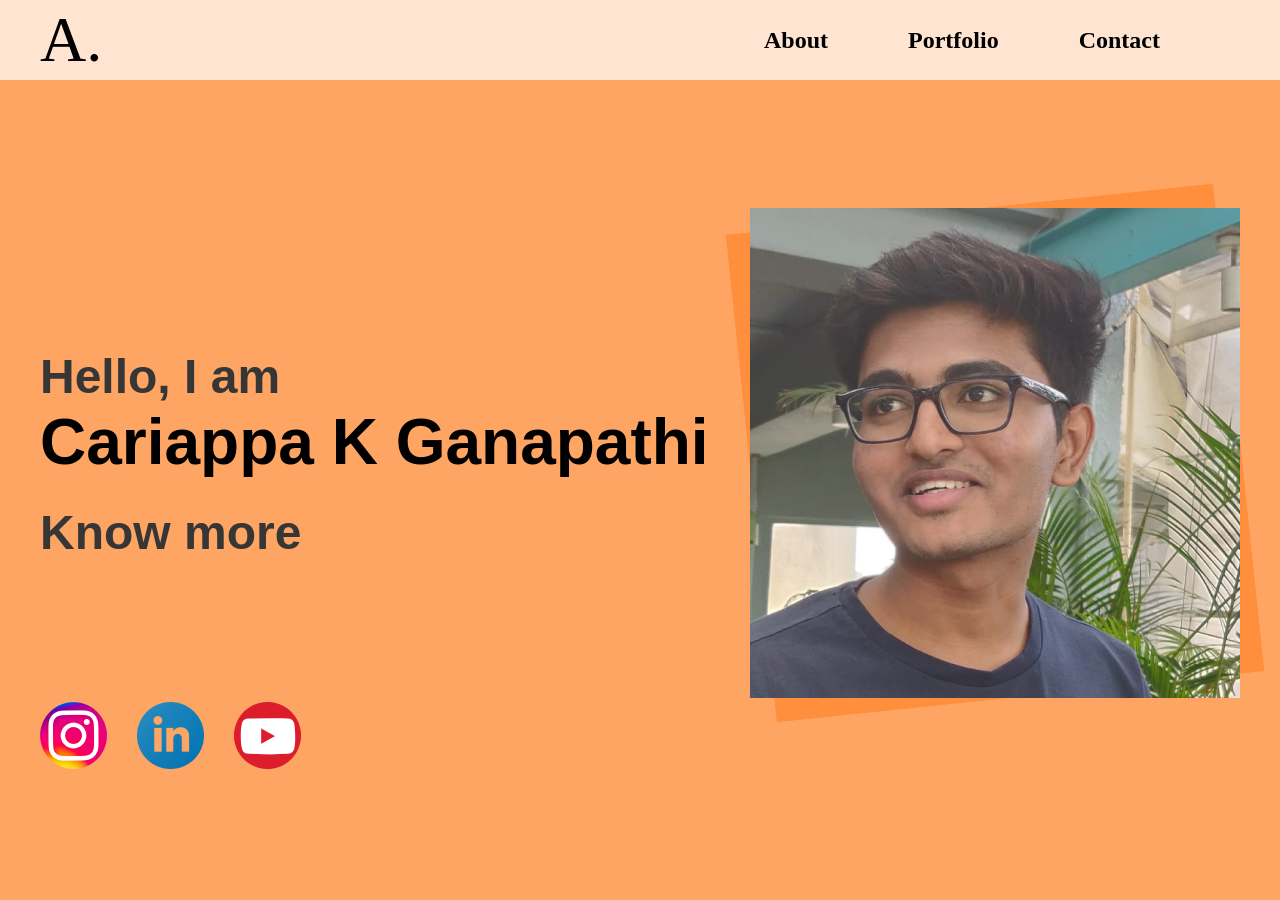
==== index.html @ e081bc20 "Initial Commit" ====
<!DOCTYPE html>
<html>
<head>
	<title>Cariappa K Ganapathi</title>
	<link rel="stylesheet" href="style.css">
</head>
<body>
	<div class = "nav-container">
		<div class = "wrapper">
			<nav>
				<div class = "logo">
					A.
				</div>
				<ul class = "nav-items">
					<li>
						<a href = "#">About</a>
					</li>
					<li>
						<a href = "#">Portfolio</a>
					</li>
					<li>
						<a href = "#">Contact</a>
					</li>
				</ul>
			</nav>
		</div>
	</div>
	<div class="header-container">
		<div class = "wrapper">
			<header>
				<div class = "hero-content">
					<h3>Hello, I am</h3>
					<h1>Cariappa K Ganapathi</h1>
					<h3>Know more</h3>
				</div>
				<div class = "hero-image">
					<div class = "photo-bg"></div>
					<img src = "images/ProfilePic.png" alt = "Profile Picture">
			</header>
			<div class = "social-icons">
				<a href="https://www.instagram.com/trademythbuster/" target="_blank">
					<img src="images/insta-icon.png">
				</a>
				<a href="https://www.linkedin.com/in/cariappa-k-ganapathi/" target="_blank">
					<img src="images/linkedIn-icon.png">
				</a>
				<a href="https://www.youtube.com/channel/UCdODjqKF5gcRopP3nTcF-KQ" target="_blank">
					<img src="images/youtube-icon.png">
				</a>
			</div>
		</div>
	</div>
</body>
</html>
---- style.css ----
* {
	box-sizing: border-box;
	margin: 0;
}

body{
	font-family: "Roboto",sans-serif;
	background: #FFA563;
}

/* Navigation */
.nav-container{
	background: #FFE4D1;
	box-shadow: 0px 7px 5px -1px rgba(0, 0, 0, 0.25);
	height: 80px;
}

.wrapper{
	width:1200px;
	margin: 0 auto;
}

nav{
	display:flex;
	align-items: center;
	justify-content: space-between;
	height:80px;
}

nav ul{
	display:flex;
}

nav .logo{
	font-family:Roboto;
	font-style: normal;
	font-weight: normal;
	font-size: 64px;
	color: #000000;
}

.nav-items li{
	list-style: none;
	margin-right: 80px;

}

.nav-items li a{
	font-family: Roboto;
	font-style: normal;
	font-weight: 900;
	font-size: 24px;
	color: #000000;
	text-decoration: none;
}

/* Header */

.header-container{
	background: #FFA563;
/*	background-image:url("images/background-shape.svg");
	background-repeat:no-repeat;
	background-position:bottom;
	background-size: contain;*/
	height: calc(100vh - 80px);
	display:flex;
	align-items: center;
}

header{
	display: flex;
	align-items: center;
	justify-content: space-between;
}

header h3{
	font-weight: 900;
	font-size: 48px;
	line-height: 56px;

	color: #363636;
}

header h1{
	font-weight: 900;
	font-size: 64px;
	line-height: 75px;
	margin-bottom: 25px;

	color: #000000;
}

/* Social Icons*/
.social-icons{
	display: flex;
	align-items: center;
}

.social-icons a{
	margin:0 15px;
	transition: 300ms;
}

.social-icons a:nth-of-type(1){
	margin-left: 0;
}

.social-icons a:hover{
	transform: translateY(-10px);
}
/* Hero Image*/
header .hero-image{
	position:relative;
}

header .hero-image img{
	transition: 300ms;
	position: relative;
	z-index: 100;
}

header .hero-image img:hover{
	transform: rotate(-6deg);
}

header .hero-image .photo-bg{
	position: absolute;
	width: 490px;
	height: 490px;
	left: 0px;
	top: 0px;

	background: #FF8E3D;
	transform: rotate(-6deg);
}
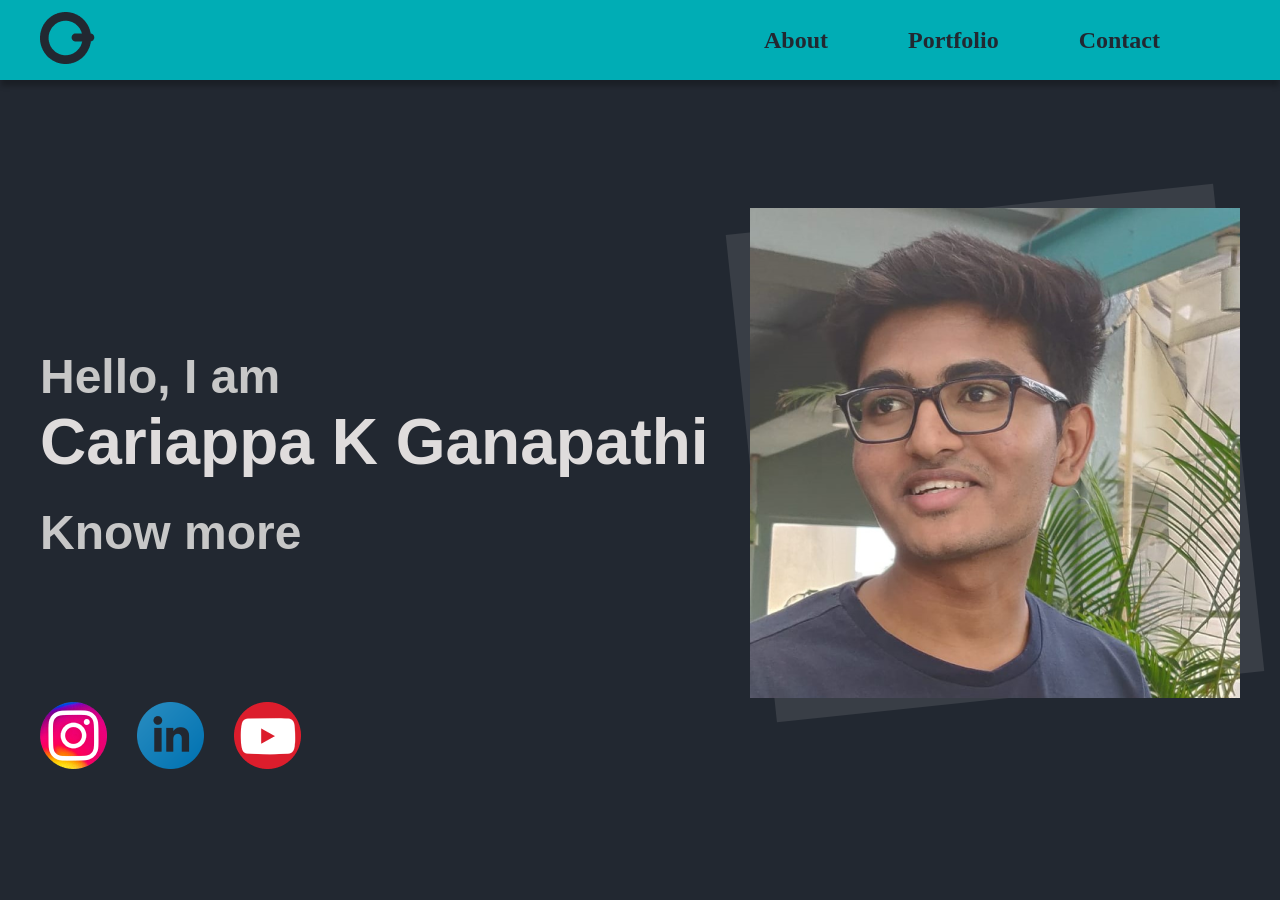
==== commit 48629e28: "Add files via upload Dark Theme" ====
--- a/index.html
+++ b/index.html
@@ -1,54 +1,54 @@
-<!DOCTYPE html>
-<html>
-<head>
-	<title>Cariappa K Ganapathi</title>
-	<link rel="stylesheet" href="style.css">
-</head>
-<body>
-	<div class = "nav-container">
-		<div class = "wrapper">
-			<nav>
-				<div class = "logo">
-					A.
-				</div>
-				<ul class = "nav-items">
-					<li>
-						<a href = "#">About</a>
-					</li>
-					<li>
-						<a href = "#">Portfolio</a>
-					</li>
-					<li>
-						<a href = "#">Contact</a>
-					</li>
-				</ul>
-			</nav>
-		</div>
-	</div>
-	<div class="header-container">
-		<div class = "wrapper">
-			<header>
-				<div class = "hero-content">
-					<h3>Hello, I am</h3>
-					<h1>Cariappa K Ganapathi</h1>
-					<h3>Know more</h3>
-				</div>
-				<div class = "hero-image">
-					<div class = "photo-bg"></div>
-					<img src = "images/ProfilePic.png" alt = "Profile Picture">
-			</header>
-			<div class = "social-icons">
-				<a href="https://www.instagram.com/trademythbuster/" target="_blank">
-					<img src="images/insta-icon.png">
-				</a>
-				<a href="https://www.linkedin.com/in/cariappa-k-ganapathi/" target="_blank">
-					<img src="images/linkedIn-icon.png">
-				</a>
-				<a href="https://www.youtube.com/channel/UCdODjqKF5gcRopP3nTcF-KQ" target="_blank">
-					<img src="images/youtube-icon.png">
-				</a>
-			</div>
-		</div>
-	</div>
-</body>
+<!DOCTYPE html>
+<html>
+<head>
+	<title>Cariappa K Ganapathi</title>
+	<link rel="stylesheet" href="style.css">
+</head>
+<body>
+	<div class = "nav-container">
+		<div class = "wrapper">
+			<nav>
+				<div class = "logo">
+					<img src="images/logo.png">
+				</div>
+				<ul class = "nav-items">
+					<li>
+						<a href = "#">About</a>
+					</li>
+					<li>
+						<a href = "#">Portfolio</a>
+					</li>
+					<li>
+						<a href = "#">Contact</a>
+					</li>
+				</ul>
+			</nav>
+		</div>
+	</div>
+	<div class="header-container">
+		<div class = "wrapper">
+			<header>
+				<div class = "hero-content">
+					<h3>Hello, I am</h3>
+					<h1>Cariappa K Ganapathi</h1>
+					<h3>Know more</h3>
+				</div>
+				<div class = "hero-image">
+					<div class = "photo-bg"></div>
+					<img src = "images/ProfilePic.png" alt = "Profile Picture">
+			</header>
+			<div class = "social-icons">
+				<a href="https://www.instagram.com/trademythbuster/" target="_blank">
+					<img src="images/insta-icon.png">
+				</a>
+				<a href="https://www.linkedin.com/in/cariappa-k-ganapathi/" target="_blank">
+					<img src="images/linkedIn-icon.png">
+				</a>
+				<a href="https://www.youtube.com/channel/UCdODjqKF5gcRopP3nTcF-KQ" target="_blank">
+					<img src="images/youtube-icon.png">
+				</a>
+			</div>
+		</div>
+	</div>
+</body>
 </html>
--- a/style.css
+++ b/style.css
@@ -1,135 +1,132 @@
-* {
-	box-sizing: border-box;
-	margin: 0;
-}
-
-body{
-	font-family: "Roboto",sans-serif;
-	background: #FFA563;
-}
-
-/* Navigation */
-.nav-container{
-	background: #FFE4D1;
-	box-shadow: 0px 7px 5px -1px rgba(0, 0, 0, 0.25);
-	height: 80px;
-}
-
-.wrapper{
-	width:1200px;
-	margin: 0 auto;
-}
-
-nav{
-	display:flex;
-	align-items: center;
-	justify-content: space-between;
-	height:80px;
-}
-
-nav ul{
-	display:flex;
-}
-
-nav .logo{
-	font-family:Roboto;
-	font-style: normal;
-	font-weight: normal;
-	font-size: 64px;
-	color: #000000;
-}
-
-.nav-items li{
-	list-style: none;
-	margin-right: 80px;
-
-}
-
-.nav-items li a{
-	font-family: Roboto;
-	font-style: normal;
-	font-weight: 900;
-	font-size: 24px;
-	color: #000000;
-	text-decoration: none;
-}
-
-/* Header */
-
-.header-container{
-	background: #FFA563;
-/*	background-image:url("images/background-shape.svg");
-	background-repeat:no-repeat;
-	background-position:bottom;
-	background-size: contain;*/
-	height: calc(100vh - 80px);
-	display:flex;
-	align-items: center;
-}
-
-header{
-	display: flex;
-	align-items: center;
-	justify-content: space-between;
-}
-
-header h3{
-	font-weight: 900;
-	font-size: 48px;
-	line-height: 56px;
-
-	color: #363636;
-}
-
-header h1{
-	font-weight: 900;
-	font-size: 64px;
-	line-height: 75px;
-	margin-bottom: 25px;
-
-	color: #000000;
-}
-
-/* Social Icons*/
-.social-icons{
-	display: flex;
-	align-items: center;
-}
-
-.social-icons a{
-	margin:0 15px;
-	transition: 300ms;
-}
-
-.social-icons a:nth-of-type(1){
-	margin-left: 0;
-}
-
-.social-icons a:hover{
-	transform: translateY(-10px);
-}
-/* Hero Image*/
-header .hero-image{
-	position:relative;
-}
-
-header .hero-image img{
-	transition: 300ms;
-	position: relative;
-	z-index: 100;
-}
-
-header .hero-image img:hover{
-	transform: rotate(-6deg);
-}
-
-header .hero-image .photo-bg{
-	position: absolute;
-	width: 490px;
-	height: 490px;
-	left: 0px;
-	top: 0px;
-
-	background: #FF8E3D;
-	transform: rotate(-6deg);
+* {
+	box-sizing: border-box;
+	margin: 0;
+}
+
+body{
+	font-family: "Roboto",sans-serif;
+	background: #222831;
+}
+
+/* Navigation */
+.nav-container{
+	background: #00adb5;
+	box-shadow: 0px 7px 5px -1px rgba(0, 0, 0, 0.25);
+	height: 80px;
+}
+
+.wrapper{
+	width:1200px;
+	margin: 0 auto;
+}
+
+nav{
+	display:flex;
+	align-items: center;
+	justify-content: space-between;
+	height:80px;
+}
+
+nav ul{
+	display:flex;
+}
+
+/*nav .logo{
+	height: 65px;
+	width: 34px;
+}*/
+
+.nav-items li{
+	list-style: none;
+	margin-right: 80px;
+
+}
+
+.nav-items li a{
+	font-family: Roboto;
+	font-style: normal;
+	font-weight: 900;
+	font-size: 24px;
+	color: #222831;
+	text-decoration: none;
+}
+
+/* Header */
+
+.header-container{
+	/*background: #FFA563;*/
+/*	background-image:url("images/background-shape.svg");
+	background-repeat:no-repeat;
+	background-position:bottom;
+	background-size: contain;*/
+	height: calc(100vh - 80px);
+	display:flex;
+	align-items: center;
+}
+
+header{
+	display: flex;
+	align-items: center;
+	justify-content: space-between;
+}
+
+header h3{
+	font-weight: 900;
+	font-size: 48px;
+	line-height: 56px;
+
+	color: #C7C7C7;
+}
+
+header h1{
+	font-weight: 900;
+	font-size: 64px;
+	line-height: 75px;
+	margin-bottom: 25px;
+
+	color: #DFDCDC;
+}
+
+/* Social Icons*/
+.social-icons{
+	display: flex;
+	align-items: center;
+}
+
+.social-icons a{
+	margin:0 15px;
+	transition: 300ms;
+}
+
+.social-icons a:nth-of-type(1){
+	margin-left: 0;
+}
+
+.social-icons a:hover{
+	transform: translateY(-10px);
+}
+/* Hero Image*/
+header .hero-image{
+	position:relative;
+}
+
+header .hero-image img{
+	transition: 300ms;
+	position: relative;
+	z-index: 100;
+}
+
+header .hero-image img:hover{
+	transform: rotate(-6deg);
+}
+
+header .hero-image .photo-bg{
+	position: absolute;
+	width: 490px;
+	height: 490px;
+	left: 0px;
+	top: 0px;
+
+	background: #393e46;
+	transform: rotate(-6deg);
 }
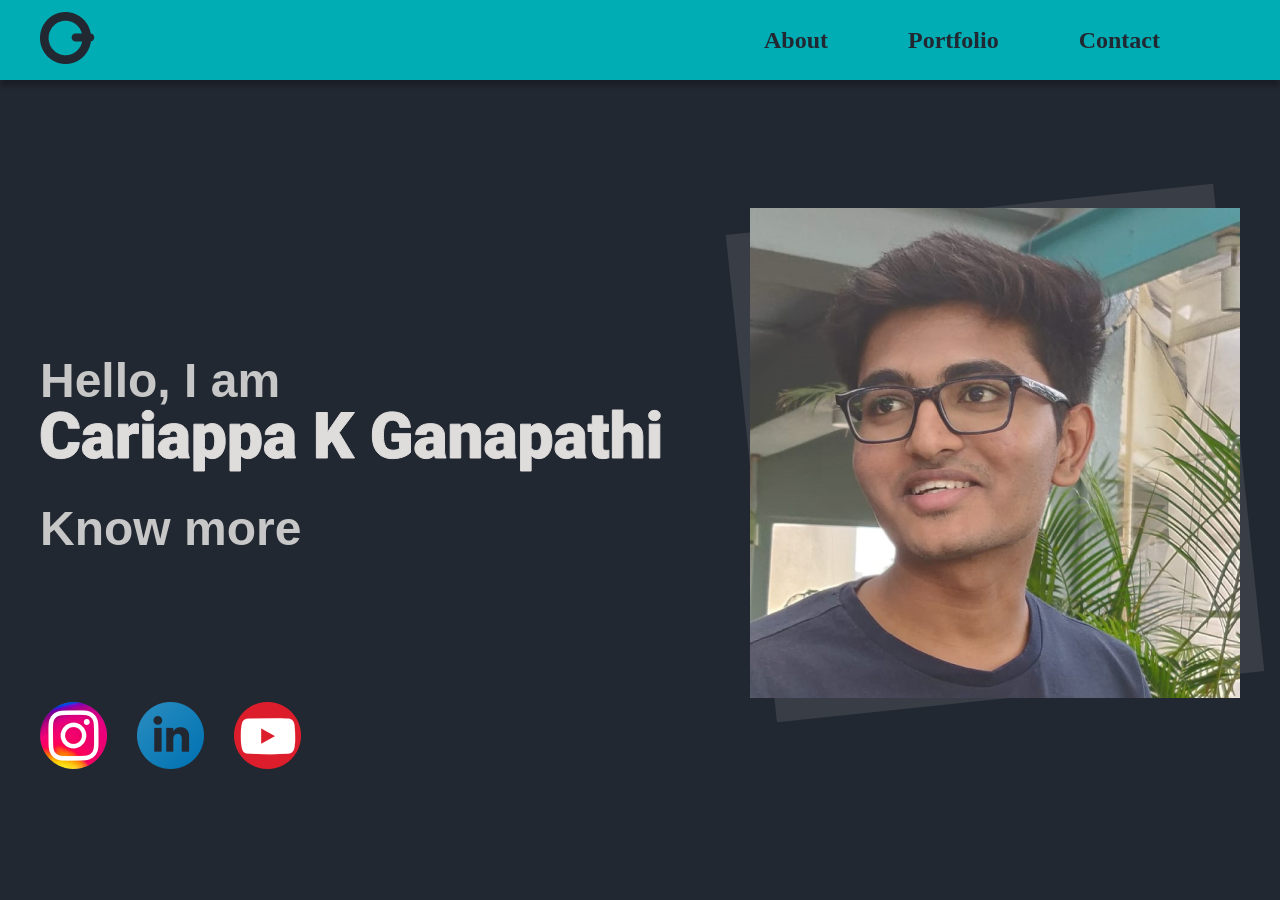
==== commit 9ee97d78: "Text Animation" ====
--- a/index.html
+++ b/index.html
@@ -30,7 +30,26 @@
 			<header>
 				<div class = "hero-content">
 					<h3>Hello, I am</h3>
-					<h1>Cariappa K Ganapathi</h1>
+					<svg id = "name-animation" width="622" height="63" viewBox="0 0 622 63" fill="none" xmlns="http://www.w3.org/2000/svg">
+						<path d="M39.25 33.5938C39.1042 36.7604 38.25 39.5625 36.6875 42C35.125 44.4167 32.9271 46.2917 30.0938 47.625C27.2812 48.9583 24.0625 49.625 20.4375 49.625C14.4583 49.625 9.75 47.6771 6.3125 43.7812C2.875 39.8854 1.15625 34.3854 1.15625 27.2812V25.0312C1.15625 20.5729 1.92708 16.6771 3.46875 13.3438C5.03125 9.98958 7.27083 7.40625 10.1875 5.59375C13.1042 3.76042 16.4792 2.84375 20.3125 2.84375C25.8333 2.84375 30.2708 4.30208 33.625 7.21875C36.9792 10.1146 38.8854 14.1146 39.3438 19.2188H28.4062C28.3229 16.4479 27.625 14.4583 26.3125 13.25C25 12.0417 23 11.4375 20.3125 11.4375C17.5833 11.4375 15.5833 12.4583 14.3125 14.5C13.0417 16.5417 12.375 19.8021 12.3125 24.2812V27.5C12.3125 32.3542 12.9167 35.8229 14.125 37.9062C15.3542 39.9896 17.4583 41.0312 20.4375 41.0312C22.9583 41.0312 24.8854 40.4375 26.2188 39.25C27.5521 38.0625 28.2604 36.1771 28.3438 33.5938H39.25Z" stroke="#DFDCDC" stroke-width="1"/>
+						<path d="M63 49C62.625 48.3125 62.2917 47.3021 62 45.9688C60.0625 48.4062 57.3542 49.625 53.875 49.625C50.6875 49.625 47.9792 48.6667 45.75 46.75C43.5208 44.8125 42.4062 42.3854 42.4062 39.4688C42.4062 35.8021 43.7604 33.0312 46.4688 31.1562C49.1771 29.2812 53.1146 28.3438 58.2812 28.3438H61.5312V26.5625C61.5312 23.4583 60.1875 21.9062 57.5 21.9062C55 21.9062 53.75 23.1354 53.75 25.5938H43.2188C43.2188 22.3229 44.6042 19.6667 47.375 17.625C50.1667 15.5833 53.7188 14.5625 58.0312 14.5625C62.3438 14.5625 65.75 15.6146 68.25 17.7188C70.75 19.8229 72.0312 22.7083 72.0938 26.375V41.3438C72.1354 44.4479 72.6146 46.8229 73.5312 48.4688V49H63ZM56.4062 42.125C57.7188 42.125 58.8021 41.8438 59.6562 41.2812C60.5312 40.7188 61.1562 40.0833 61.5312 39.375V33.9688H58.4688C54.8021 33.9688 52.9688 35.6146 52.9688 38.9062C52.9688 39.8646 53.2917 40.6458 53.9375 41.25C54.5833 41.8333 55.4062 42.125 56.4062 42.125Z" stroke="#DFDCDC" stroke-width="1"/>
+						<path d="M98.4062 24.7188L94.9375 24.4688C91.625 24.4688 89.5 25.5104 88.5625 27.5938V49H78.0312V15.1875H87.9062L88.25 19.5312C90.0208 16.2188 92.4896 14.5625 95.6562 14.5625C96.7812 14.5625 97.7604 14.6875 98.5938 14.9375L98.4062 24.7188Z" stroke="#DFDCDC" stroke-width="1"/>
+						<path d="M113.312 49H102.75V15.1875H113.312V49ZM102.125 6.46875C102.125 4.96875 102.667 3.73958 103.75 2.78125C104.833 1.82292 106.24 1.34375 107.969 1.34375C109.698 1.34375 111.104 1.82292 112.188 2.78125C113.271 3.73958 113.812 4.96875 113.812 6.46875C113.812 7.96875 113.271 9.19792 112.188 10.1562C111.104 11.1146 109.698 11.5938 107.969 11.5938C106.24 11.5938 104.833 11.1146 103.75 10.1562C102.667 9.19792 102.125 7.96875 102.125 6.46875Z" stroke="#DFDCDC" stroke-width="1"/>
+						<path d="M138.875 49C138.5 48.3125 138.167 47.3021 137.875 45.9688C135.938 48.4062 133.229 49.625 129.75 49.625C126.562 49.625 123.854 48.6667 121.625 46.75C119.396 44.8125 118.281 42.3854 118.281 39.4688C118.281 35.8021 119.635 33.0312 122.344 31.1562C125.052 29.2812 128.99 28.3438 134.156 28.3438H137.406V26.5625C137.406 23.4583 136.062 21.9062 133.375 21.9062C130.875 21.9062 129.625 23.1354 129.625 25.5938H119.094C119.094 22.3229 120.479 19.6667 123.25 17.625C126.042 15.5833 129.594 14.5625 133.906 14.5625C138.219 14.5625 141.625 15.6146 144.125 17.7188C146.625 19.8229 147.906 22.7083 147.969 26.375V41.3438C148.01 44.4479 148.49 46.8229 149.406 48.4688V49H138.875ZM132.281 42.125C133.594 42.125 134.677 41.8438 135.531 41.2812C136.406 40.7188 137.031 40.0833 137.406 39.375V33.9688H134.344C130.677 33.9688 128.844 35.6146 128.844 38.9062C128.844 39.8646 129.167 40.6458 129.812 41.25C130.458 41.8333 131.281 42.125 132.281 42.125Z" stroke="#DFDCDC" stroke-width="1"/>
+						<path d="M185.219 32.3438C185.219 37.5938 184.031 41.7917 181.656 44.9375C179.302 48.0625 176.115 49.625 172.094 49.625C168.99 49.625 166.438 48.4896 164.438 46.2188V62H153.906V15.1875H163.75L164.062 18.3125C166.083 15.8125 168.74 14.5625 172.031 14.5625C176.198 14.5625 179.438 16.1042 181.75 19.1875C184.062 22.25 185.219 26.4688 185.219 31.8438V32.3438ZM174.688 31.6875C174.688 25.6875 172.938 22.6875 169.438 22.6875C166.938 22.6875 165.271 23.5833 164.438 25.375V38.6875C165.354 40.5625 167.042 41.5 169.5 41.5C172.854 41.5 174.583 38.6042 174.688 32.8125V31.6875Z" stroke="#DFDCDC" stroke-width="1"/>
+						<path d="M221.281 32.3438C221.281 37.5938 220.094 41.7917 217.719 44.9375C215.365 48.0625 212.177 49.625 208.156 49.625C205.052 49.625 202.5 48.4896 200.5 46.2188V62H189.969V15.1875H199.812L200.125 18.3125C202.146 15.8125 204.802 14.5625 208.094 14.5625C212.26 14.5625 215.5 16.1042 217.812 19.1875C220.125 22.25 221.281 26.4688 221.281 31.8438V32.3438ZM210.75 31.6875C210.75 25.6875 209 22.6875 205.5 22.6875C203 22.6875 201.333 23.5833 200.5 25.375V38.6875C201.417 40.5625 203.104 41.5 205.562 41.5C208.917 41.5 210.646 38.6042 210.75 32.8125V31.6875Z" stroke="#DFDCDC" stroke-width="1"/>
+						<path d="M245 49C244.625 48.3125 244.292 47.3021 244 45.9688C242.062 48.4062 239.354 49.625 235.875 49.625C232.688 49.625 229.979 48.6667 227.75 46.75C225.521 44.8125 224.406 42.3854 224.406 39.4688C224.406 35.8021 225.76 33.0312 228.469 31.1562C231.177 29.2812 235.115 28.3438 240.281 28.3438H243.531V26.5625C243.531 23.4583 242.188 21.9062 239.5 21.9062C237 21.9062 235.75 23.1354 235.75 25.5938H225.219C225.219 22.3229 226.604 19.6667 229.375 17.625C232.167 15.5833 235.719 14.5625 240.031 14.5625C244.344 14.5625 247.75 15.6146 250.25 17.7188C252.75 19.8229 254.031 22.7083 254.094 26.375V41.3438C254.135 44.4479 254.615 46.8229 255.531 48.4688V49H245ZM238.406 42.125C239.719 42.125 240.802 41.8438 241.656 41.2812C242.531 40.7188 243.156 40.0833 243.531 39.375V33.9688H240.469C236.802 33.9688 234.969 35.6146 234.969 38.9062C234.969 39.8646 235.292 40.6458 235.938 41.25C236.583 41.8333 237.406 42.125 238.406 42.125Z" stroke="#DFDCDC" stroke-width="1"/>
+						<path d="M291.844 32.0625L287.344 37V49H276.375V3.5H287.344V23.5625L291.156 17.7812L300.969 3.5H314.531L299.156 23.625L314.531 49H301.531L291.844 32.0625Z" stroke="#DFDCDC" stroke-width="1"/>
+						<path d="M370.5 43.375C368.812 45.25 366.344 46.7604 363.094 47.9062C359.844 49.0521 356.281 49.625 352.406 49.625C346.448 49.625 341.688 47.8021 338.125 44.1562C334.562 40.5104 332.656 35.4375 332.406 28.9375L332.375 25C332.375 20.5208 333.167 16.6146 334.75 13.2812C336.333 9.92708 338.594 7.35417 341.531 5.5625C344.49 3.75 347.906 2.84375 351.781 2.84375C357.448 2.84375 361.844 4.14583 364.969 6.75C368.115 9.33333 369.948 13.1979 370.469 18.3438H359.906C359.531 15.8021 358.719 13.9896 357.469 12.9062C356.219 11.8229 354.448 11.2812 352.156 11.2812C349.406 11.2812 347.281 12.4479 345.781 14.7812C344.281 17.1146 343.521 20.4479 343.5 24.7812V27.5312C343.5 32.0729 344.271 35.4896 345.812 37.7812C347.375 40.0521 349.823 41.1875 353.156 41.1875C356.01 41.1875 358.135 40.5521 359.531 39.2812V32.2188H351.906V24.6875H370.5V43.375Z" stroke="#DFDCDC" stroke-width="1"/>
+						<path d="M395.438 49C395.062 48.3125 394.729 47.3021 394.438 45.9688C392.5 48.4062 389.792 49.625 386.312 49.625C383.125 49.625 380.417 48.6667 378.188 46.75C375.958 44.8125 374.844 42.3854 374.844 39.4688C374.844 35.8021 376.198 33.0312 378.906 31.1562C381.615 29.2812 385.552 28.3438 390.719 28.3438H393.969V26.5625C393.969 23.4583 392.625 21.9062 389.938 21.9062C387.438 21.9062 386.188 23.1354 386.188 25.5938H375.656C375.656 22.3229 377.042 19.6667 379.812 17.625C382.604 15.5833 386.156 14.5625 390.469 14.5625C394.781 14.5625 398.188 15.6146 400.688 17.7188C403.188 19.8229 404.469 22.7083 404.531 26.375V41.3438C404.573 44.4479 405.052 46.8229 405.969 48.4688V49H395.438ZM388.844 42.125C390.156 42.125 391.24 41.8438 392.094 41.2812C392.969 40.7188 393.594 40.0833 393.969 39.375V33.9688H390.906C387.24 33.9688 385.406 35.6146 385.406 38.9062C385.406 39.8646 385.729 40.6458 386.375 41.25C387.021 41.8333 387.844 42.125 388.844 42.125Z" stroke="#DFDCDC" stroke-width="1"/>
+						<path d="M420.062 15.1875L420.406 19.1562C422.74 16.0938 425.958 14.5625 430.062 14.5625C433.583 14.5625 436.208 15.6146 437.938 17.7188C439.688 19.8229 440.594 22.9896 440.656 27.2188V49H430.094V27.6562C430.094 25.9479 429.75 24.6979 429.062 23.9062C428.375 23.0938 427.125 22.6875 425.312 22.6875C423.25 22.6875 421.719 23.5 420.719 25.125V49H410.188V15.1875H420.062Z" stroke="#DFDCDC" stroke-width="1"/>
+						<path d="M465.562 49C465.188 48.3125 464.854 47.3021 464.562 45.9688C462.625 48.4062 459.917 49.625 456.438 49.625C453.25 49.625 450.542 48.6667 448.312 46.75C446.083 44.8125 444.969 42.3854 444.969 39.4688C444.969 35.8021 446.323 33.0312 449.031 31.1562C451.74 29.2812 455.677 28.3438 460.844 28.3438H464.094V26.5625C464.094 23.4583 462.75 21.9062 460.062 21.9062C457.562 21.9062 456.312 23.1354 456.312 25.5938H445.781C445.781 22.3229 447.167 19.6667 449.938 17.625C452.729 15.5833 456.281 14.5625 460.594 14.5625C464.906 14.5625 468.312 15.6146 470.812 17.7188C473.312 19.8229 474.594 22.7083 474.656 26.375V41.3438C474.698 44.4479 475.177 46.8229 476.094 48.4688V49H465.562ZM458.969 42.125C460.281 42.125 461.365 41.8438 462.219 41.2812C463.094 40.7188 463.719 40.0833 464.094 39.375V33.9688H461.031C457.365 33.9688 455.531 35.6146 455.531 38.9062C455.531 39.8646 455.854 40.6458 456.5 41.25C457.146 41.8333 457.969 42.125 458.969 42.125Z" stroke="#DFDCDC" stroke-width="1"/>
+						<path d="M511.906 32.3438C511.906 37.5938 510.719 41.7917 508.344 44.9375C505.99 48.0625 502.802 49.625 498.781 49.625C495.677 49.625 493.125 48.4896 491.125 46.2188V62H480.594V15.1875H490.438L490.75 18.3125C492.771 15.8125 495.427 14.5625 498.719 14.5625C502.885 14.5625 506.125 16.1042 508.438 19.1875C510.75 22.25 511.906 26.4688 511.906 31.8438V32.3438ZM501.375 31.6875C501.375 25.6875 499.625 22.6875 496.125 22.6875C493.625 22.6875 491.958 23.5833 491.125 25.375V38.6875C492.042 40.5625 493.729 41.5 496.188 41.5C499.542 41.5 501.271 38.6042 501.375 32.8125V31.6875Z" stroke="#DFDCDC" stroke-width="1"/>
+						<path d="M535.625 49C535.25 48.3125 534.917 47.3021 534.625 45.9688C532.688 48.4062 529.979 49.625 526.5 49.625C523.312 49.625 520.604 48.6667 518.375 46.75C516.146 44.8125 515.031 42.3854 515.031 39.4688C515.031 35.8021 516.385 33.0312 519.094 31.1562C521.802 29.2812 525.74 28.3438 530.906 28.3438H534.156V26.5625C534.156 23.4583 532.812 21.9062 530.125 21.9062C527.625 21.9062 526.375 23.1354 526.375 25.5938H515.844C515.844 22.3229 517.229 19.6667 520 17.625C522.792 15.5833 526.344 14.5625 530.656 14.5625C534.969 14.5625 538.375 15.6146 540.875 17.7188C543.375 19.8229 544.656 22.7083 544.719 26.375V41.3438C544.76 44.4479 545.24 46.8229 546.156 48.4688V49H535.625ZM529.031 42.125C530.344 42.125 531.427 41.8438 532.281 41.2812C533.156 40.7188 533.781 40.0833 534.156 39.375V33.9688H531.094C527.427 33.9688 525.594 35.6146 525.594 38.9062C525.594 39.8646 525.917 40.6458 526.562 41.25C527.208 41.8333 528.031 42.125 529.031 42.125Z" stroke="#DFDCDC" stroke-width="1"/>
+						<path d="M562.844 6.78125V15.1875H568.406V22.5H562.844V37.9688C562.844 39.2396 563.073 40.125 563.531 40.625C563.99 41.125 564.896 41.375 566.25 41.375C567.292 41.375 568.167 41.3125 568.875 41.1875V48.7188C566.979 49.3229 565 49.625 562.938 49.625C559.312 49.625 556.635 48.7708 554.906 47.0625C553.177 45.3542 552.312 42.7604 552.312 39.2812V22.5H548V15.1875H552.312V6.78125H562.844Z" stroke="#DFDCDC" stroke-width="1"/>
+						<path d="M582.875 18.8125C585.125 15.9792 588 14.5625 591.5 14.5625C595.229 14.5625 598.042 15.6667 599.938 17.875C601.833 20.0833 602.802 23.3438 602.844 27.6562V49H592.281V27.9062C592.281 26.1146 591.917 24.8021 591.188 23.9688C590.458 23.1146 589.219 22.6875 587.469 22.6875C585.302 22.6875 583.771 23.375 582.875 24.75V49H572.344V1H582.875V18.8125Z" stroke="#DFDCDC" stroke-width="1"/>
+						<path d="M619.812 49H609.25V15.1875H619.812V49ZM608.625 6.46875C608.625 4.96875 609.167 3.73958 610.25 2.78125C611.333 1.82292 612.74 1.34375 614.469 1.34375C616.198 1.34375 617.604 1.82292 618.688 2.78125C619.771 3.73958 620.312 4.96875 620.312 6.46875C620.312 7.96875 619.771 9.19792 618.688 10.1562C617.604 11.1146 616.198 11.5938 614.469 11.5938C612.74 11.5938 611.333 11.1146 610.25 10.1562C609.167 9.19792 608.625 7.96875 608.625 6.46875Z" stroke="#DFDCDC" stroke-width="1"/>
+					</svg>
 					<h3>Know more</h3>
 				</div>
 				<div class = "hero-image">
--- a/style.css
+++ b/style.css
@@ -78,14 +78,14 @@
 	color: #C7C7C7;
 }
 
-header h1{
+/*header h1{
 	font-weight: 900;
 	font-size: 64px;
 	line-height: 75px;
 	margin-bottom: 25px;
 
 	color: #DFDCDC;
-}
+}*/
 
 /* Social Icons*/
 .social-icons{
@@ -129,4 +129,118 @@
 
 	background: #393e46;
 	transform: rotate(-6deg);
+}
+
+/*Text Animation*/
+
+#name-animation{
+	margin-bottom: 25px;
+	animation: fill 0.5s ease forwards 3.4s;
+}
+
+#name-animation path:nth-child(1){
+	stroke-dasharray: 209.95260620117188;
+	stroke-dashoffset: 209.95260620117188;
+	animation: line-anim 0.5s ease forwards ;
+}
+#name-animation path:nth-child(2){
+	stroke-dasharray: 183.23728942871094;
+	stroke-dashoffset: 183.23728942871094;
+	animation: line-anim 0.5s ease forwards 0.2s;
+}
+#name-animation path:nth-child(3){
+	stroke-dasharray: 113.17432403564453;
+	stroke-dashoffset: 113.17432403564453;
+	animation: line-anim 0.5s ease forwards 0.4s;
+}
+#name-animation path:nth-child(4){
+	stroke-dasharray: 123.6373062133789;
+	stroke-dashoffset: 123.6373062133789;
+	animation: line-anim 0.5s ease forwards 0.6s;
+}
+#name-animation path:nth-child(5){
+	stroke-dasharray: 183.2361297607422;
+	stroke-dashoffset: 183.2361297607422;
+	animation: line-anim 0.5s ease forwards 0.8s;
+}
+#name-animation path:nth-child(6){
+	stroke-dasharray: 203.02365112304688;
+	stroke-dashoffset: 203.02365112304688;
+	animation: line-anim 0.5s ease forwards 1s;
+}
+#name-animation path:nth-child(7){
+	stroke-dasharray: 203.02203369140625;
+	stroke-dashoffset: 203.02203369140625;
+	animation: line-anim 0.5s ease forwards 1.2s;
+}
+#name-animation path:nth-child(8){
+	stroke-dasharray: 183.2360382080078;
+	stroke-dashoffset: 183.2360382080078;
+	animation: line-anim 0.5s ease forwards 1.4s;
+}
+#name-animation path:nth-child(9){
+	stroke-dasharray: 231.5030975341797;
+	stroke-dashoffset: 231.5030975341797;
+	animation: line-anim 0.5s ease forwards 1.6s;
+}
+#name-animation path:nth-child(10){
+	stroke-dasharray: 244.89100646972656;
+	stroke-dashoffset: 244.89100646972656;
+	animation: line-anim 0.5s ease forwards 1.8s;
+}
+#name-animation path:nth-child(11){
+	stroke-dasharray: 183.2398681640625;
+	stroke-dashoffset: 183.2398681640625;
+	animation: line-anim 0.5s ease forwards 2s;
+}
+#name-animation path:nth-child(12){
+	stroke-dasharray: 179.2237548828125;
+	stroke-dashoffset: 179.2237548828125;
+	animation: line-anim 0.5s ease forwards 2.2s;
+}
+#name-animation path:nth-child(13){
+	stroke-dasharray: 183.23941040039062;
+	stroke-dashoffset: 183.23941040039062;
+	animation: line-anim 0.5s ease forwards 2.4s;
+}
+#name-animation path:nth-child(14){
+	stroke-dasharray: 203.02371215820312;
+	stroke-dashoffset: 203.02371215820312;
+	animation: line-anim 0.5s ease forwards 2.6s;
+}
+#name-animation path:nth-child(15){
+	stroke-dasharray: 183.236572265625;
+	stroke-dashoffset: 183.236572265625;
+	animation: line-anim 0.5s ease forwards 2.8s;
+}
+#name-animation path:nth-child(16){
+	stroke-dasharray: 132.93112182617188;
+	stroke-dashoffset: 132.93112182617188;
+	animation: line-anim 0.5s ease forwards 3s;
+}
+#name-animation path:nth-child(17){
+	stroke-dasharray: 207.37753295898438;
+	stroke-dashoffset: 207.37753295898438;
+	animation: line-anim 0.5s ease forwards 3.2s;
+}
+#name-animation path:nth-child(18){
+	stroke-dasharray: 123.63761901855469;
+	stroke-dashoffset: 123.63761901855469;
+	animation: line-anim 0.5s ease forwards 3.4s;
+}
+
+
+@keyframes line-anim{
+	to{
+		stroke-dashoffset:0;
+	}
+}
+
+@keyframes fill{
+	from{
+		fill:transparent;
+	}
+	to{
+		fill:#DFDCDC;
+	}
 }
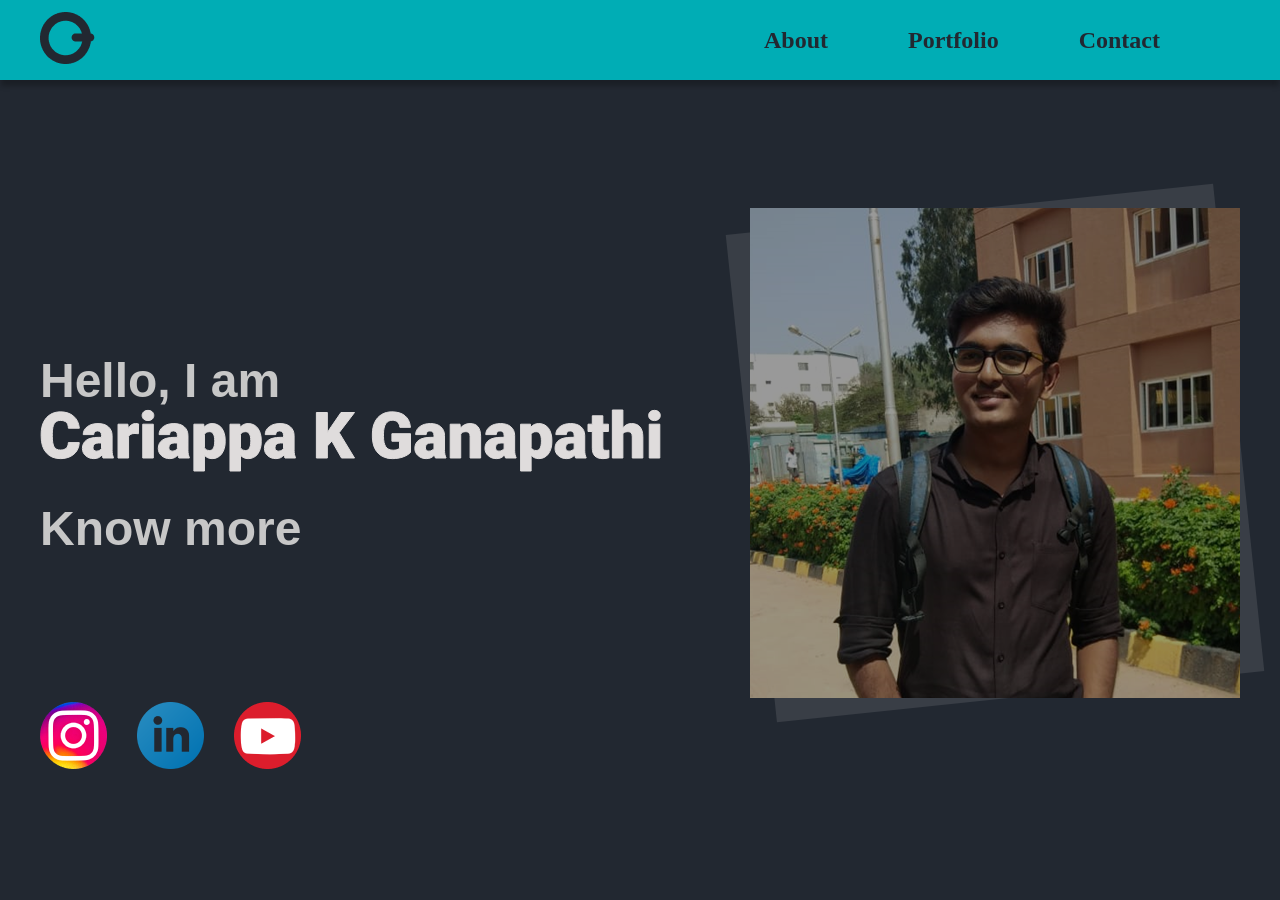
==== commit 7290bf30: "Update index.html" ====
--- a/index.html
+++ b/index.html
@@ -54,7 +54,7 @@
 				</div>
 				<div class = "hero-image">
 					<div class = "photo-bg"></div>
-					<img src = "images/ProfilePic.png" alt = "Profile Picture">
+					<img src = "images/ProfilePic.png" alt = "Display Picture">
 			</header>
 			<div class = "social-icons">
 				<a href="https://www.instagram.com/trademythbuster/" target="_blank">
@@ -70,4 +70,4 @@
 		</div>
 	</div>
 </body>
-</html>+</html>
--- a/style.css
+++ b/style.css
@@ -39,6 +39,8 @@
 .nav-items li{
 	list-style: none;
 	margin-right: 80px;
+
+
 
 }
 
@@ -49,6 +51,13 @@
 	font-size: 24px;
 	color: #222831;
 	text-decoration: none;
+	display: inline-block;
+	transition: .3s;
+}
+
+.nav-items li a:hover{
+	color: #C7C7C7;
+	transform: translateY(-5px);
 }
 
 /* Header */
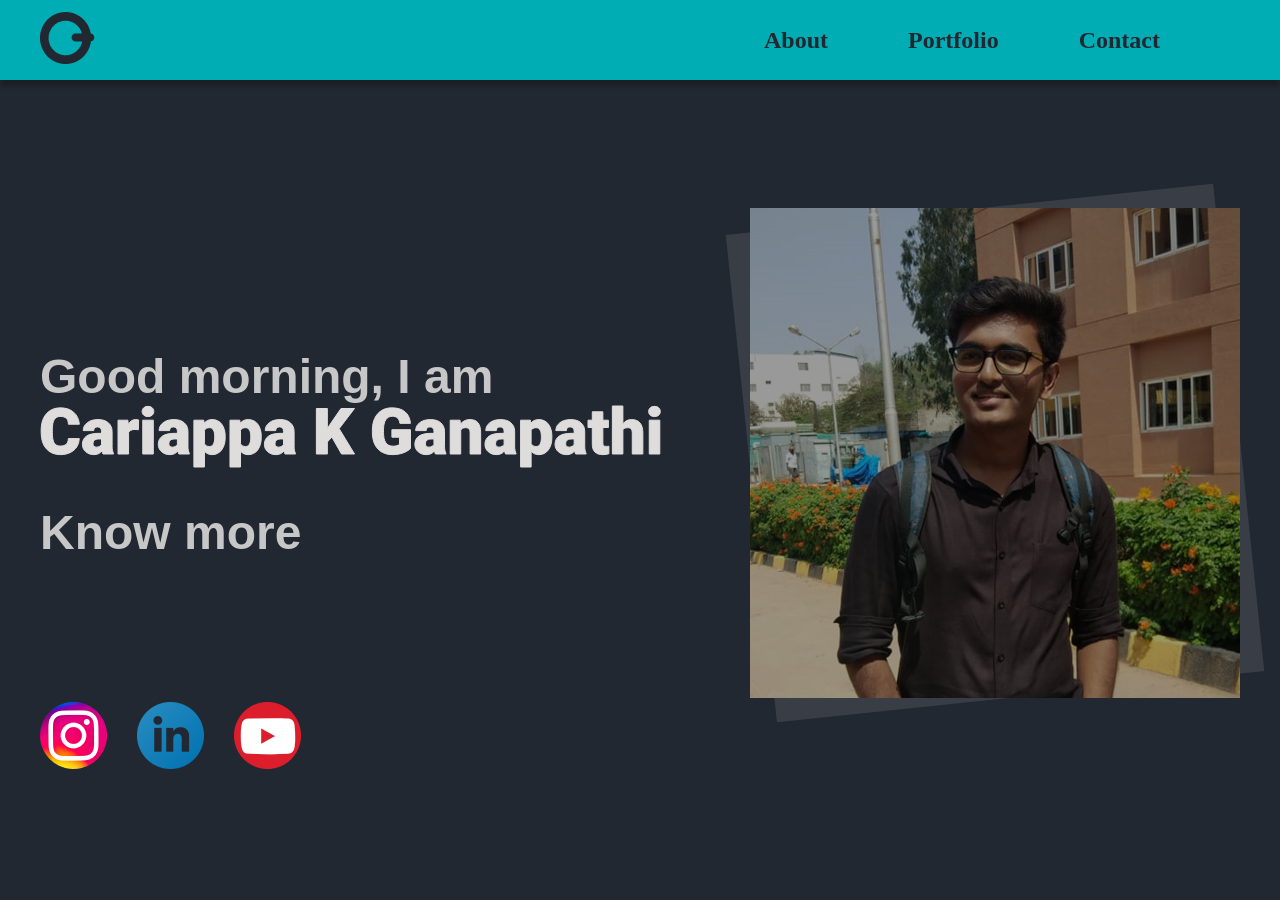
==== commit bd9d3b11: "Add js script Add greetings based on time" ====
--- a/index.html
+++ b/index.html
@@ -29,7 +29,8 @@
 		<div class = "wrapper">
 			<header>
 				<div class = "hero-content">
-					<h3>Hello, I am</h3>
+<!-- 					<h3>Hello, I am</h3> -->
+					<script src="js/greetings.js"></script>
 					<svg id = "name-animation" width="622" height="63" viewBox="0 0 622 63" fill="none" xmlns="http://www.w3.org/2000/svg">
 						<path d="M39.25 33.5938C39.1042 36.7604 38.25 39.5625 36.6875 42C35.125 44.4167 32.9271 46.2917 30.0938 47.625C27.2812 48.9583 24.0625 49.625 20.4375 49.625C14.4583 49.625 9.75 47.6771 6.3125 43.7812C2.875 39.8854 1.15625 34.3854 1.15625 27.2812V25.0312C1.15625 20.5729 1.92708 16.6771 3.46875 13.3438C5.03125 9.98958 7.27083 7.40625 10.1875 5.59375C13.1042 3.76042 16.4792 2.84375 20.3125 2.84375C25.8333 2.84375 30.2708 4.30208 33.625 7.21875C36.9792 10.1146 38.8854 14.1146 39.3438 19.2188H28.4062C28.3229 16.4479 27.625 14.4583 26.3125 13.25C25 12.0417 23 11.4375 20.3125 11.4375C17.5833 11.4375 15.5833 12.4583 14.3125 14.5C13.0417 16.5417 12.375 19.8021 12.3125 24.2812V27.5C12.3125 32.3542 12.9167 35.8229 14.125 37.9062C15.3542 39.9896 17.4583 41.0312 20.4375 41.0312C22.9583 41.0312 24.8854 40.4375 26.2188 39.25C27.5521 38.0625 28.2604 36.1771 28.3438 33.5938H39.25Z" stroke="#DFDCDC" stroke-width="1"/>
 						<path d="M63 49C62.625 48.3125 62.2917 47.3021 62 45.9688C60.0625 48.4062 57.3542 49.625 53.875 49.625C50.6875 49.625 47.9792 48.6667 45.75 46.75C43.5208 44.8125 42.4062 42.3854 42.4062 39.4688C42.4062 35.8021 43.7604 33.0312 46.4688 31.1562C49.1771 29.2812 53.1146 28.3438 58.2812 28.3438H61.5312V26.5625C61.5312 23.4583 60.1875 21.9062 57.5 21.9062C55 21.9062 53.75 23.1354 53.75 25.5938H43.2188C43.2188 22.3229 44.6042 19.6667 47.375 17.625C50.1667 15.5833 53.7188 14.5625 58.0312 14.5625C62.3438 14.5625 65.75 15.6146 68.25 17.7188C70.75 19.8229 72.0312 22.7083 72.0938 26.375V41.3438C72.1354 44.4479 72.6146 46.8229 73.5312 48.4688V49H63ZM56.4062 42.125C57.7188 42.125 58.8021 41.8438 59.6562 41.2812C60.5312 40.7188 61.1562 40.0833 61.5312 39.375V33.9688H58.4688C54.8021 33.9688 52.9688 35.6146 52.9688 38.9062C52.9688 39.8646 53.2917 40.6458 53.9375 41.25C54.5833 41.8333 55.4062 42.125 56.4062 42.125Z" stroke="#DFDCDC" stroke-width="1"/>
